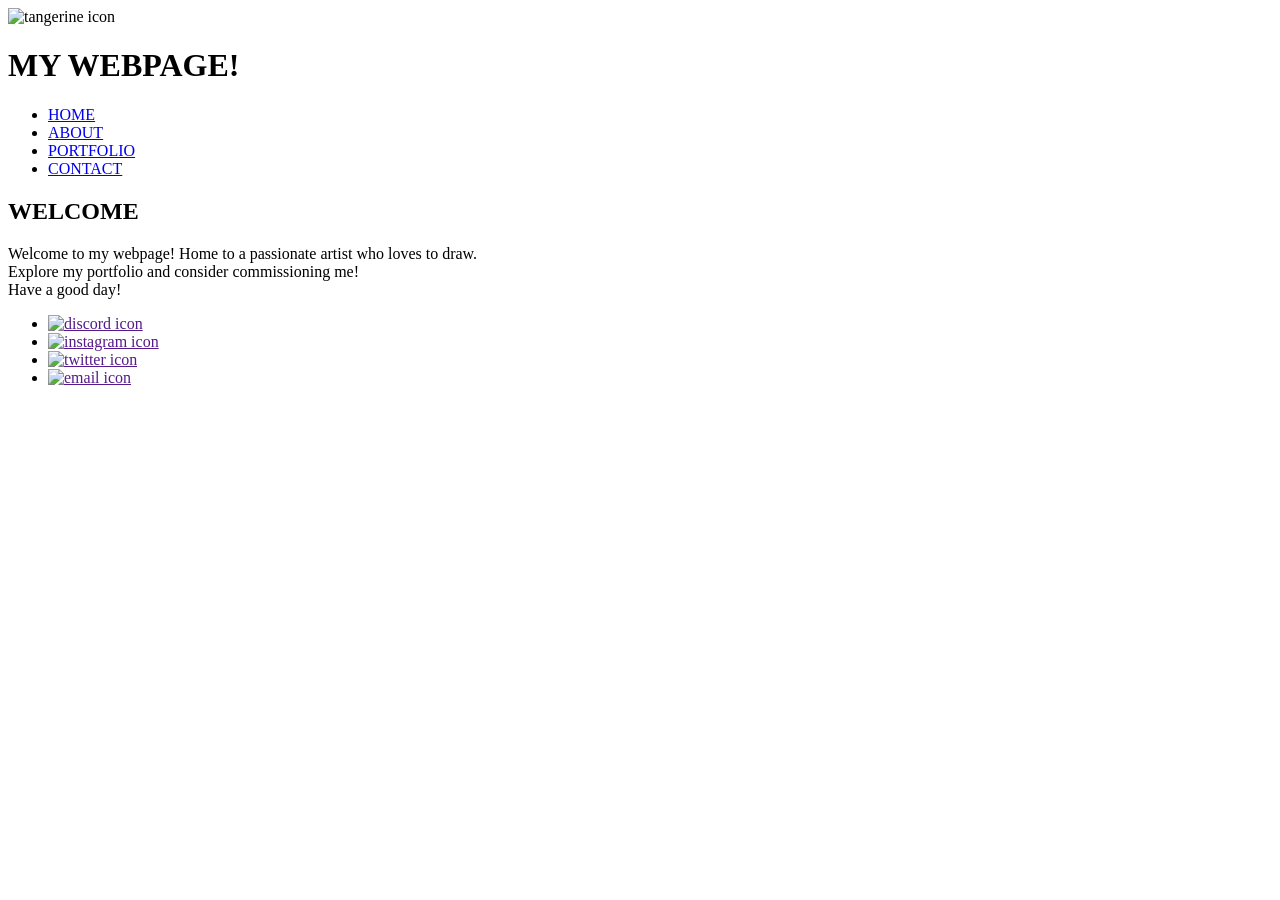
==== index.html @ e2b030c4 "Add files via upload" ====
<!DOCTYPE html>
<html lang="en">
<head>
   <meta charset="UTF-8">
   <meta name="viewport" content="width=device-width, initial-scale=1.0">
   <title>Leah's Webpage</title>
    <link rel="stylesheet" href="styles.css">
   <link rel="preconnect" href="https://fonts.googleapis.com">
   <link rel="preconnect" href="https://fonts.gstatic.com" crossorigin>
   <link href="https://fonts.googleapis.com/css2?family=Caprasimo&display=swap" rel="stylesheet">
   <link href="https://fonts.googleapis.com/css2?family=Allerta&family=Caprasimo&display=swap" rel="stylesheet">
</head>
<body>
   
    <div class="page-transition">

            <div class="container">
                    <div class="card">
                        <div class="pfp">
                            <img src="tangy.png" alt="tangerine icon">
                    </div>

                    <div class="texts">
                            <div class="header-title">
                            <h1>MY WEBPAGE!</h1>
                        </div>
                            <div class="nav">
                                <ul>
                                <li><a class="active" href="#">HOME</a></li>
                                <li><a href="about.html">ABOUT</a></li>
                                <li><a href="portfolio.html">PORTFOLIO</a></li>
                                <li><a href="contact.html">CONTACT</a></li>
                            </ul>
                        </div>
                            <div class="welc">
                            <h2>WELCOME</h2>
                            <p>Welcome to my webpage! Home to a passionate artist who loves to draw.<br>Explore my portfolio and consider commissioning me!<br>Have a good day!</p>
                        </div>

                        <div class="icons">
                            <ul>
                                <li><a href=""><img src="discord.png" alt="discord icon"></a></li>
                                <li><a href=""><img src="instagram.png" alt="instagram icon"></a></li>
                                <li><a href=""><img src="twitter.png" alt="twitter icon"></a></li>
                                    <li><a href=""><img src="email.png" alt="email icon"></a></li>
                            </ul>
                        </div>
                        
                    </div>
                    
                </div>
            </div>
    </div>

 </body>
</html>
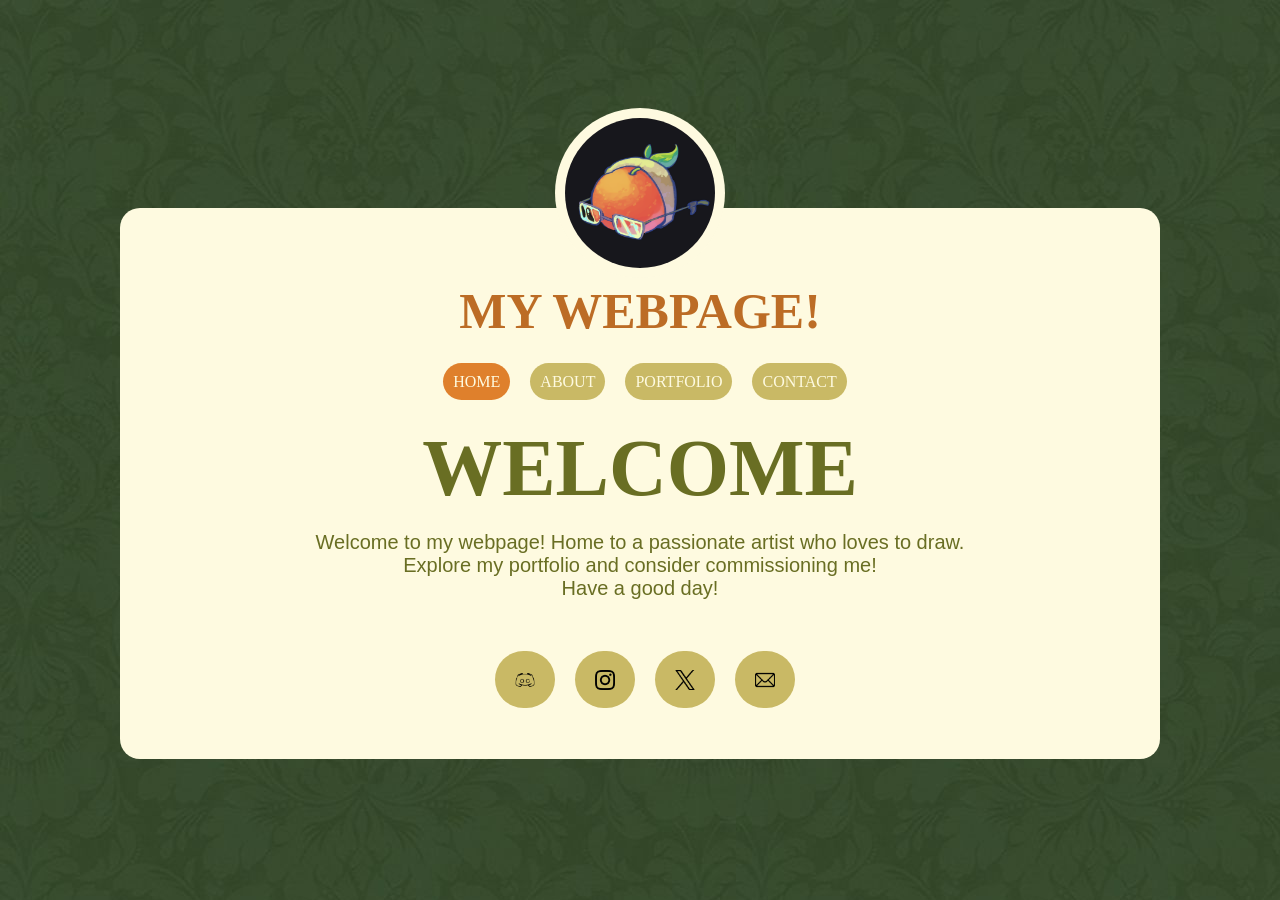
==== commit f03ef460: "Update index.html" ====
--- a/index.html
+++ b/index.html
@@ -53,4 +53,4 @@
     </div>
 
  </body>
-</html>+</html>
--- a/styles.css
+++ b/styles.css
@@ -0,0 +1,358 @@
+body {
+    background-image: url(bg.jpg);
+}
+
+.container {
+    display: flex;
+    justify-content: center;
+    align-items: center;
+
+}
+
+
+.card {
+    position: relative;
+    display: flex;
+    justify-content: center;
+    align-content: center;
+    margin: 10px;
+    margin-top: 200px;
+
+    padding: 60px 20px 20px 20px;
+    background-color: #FEFAE0;
+    border-radius: 20px;
+
+
+    width: 1000px;
+    height: auto;
+    
+
+    font-family: "Caprasimo", serif;
+    font-weight: 400;
+    font-style: normal;
+
+    
+}
+
+.pfp {
+    position: absolute;
+    margin: 0;
+    padding: 0;
+    margin-top: -100px;
+
+    left: 50%;
+    top: 0;
+    transform: translateX(-50%);
+
+}
+
+.pfp img{
+    border-radius: 50%;
+    width: 150px;
+    height: 150px;
+    padding: 10px;
+
+    background-color: #FEFAE0;
+
+}
+
+.texts {
+    display: flexbox;
+    justify-content: center;
+    align-items: center;
+}
+
+.header-title {
+    display: flexbox;
+    text-align: center;
+    margin-top: -20px;
+}
+
+.header-title h1 {
+    font-size: 50px;
+    color: #BC6C25;
+}
+
+.nav {
+    display: flexbox;
+    justify-content: center;
+    align-items: center;
+}
+
+.nav ul {
+    list-style-type: none;
+    display: flex;
+    justify-content: center;
+    align-content: center;
+    margin-left: -30px;
+}
+
+.nav ul li a {
+    margin: 10px;
+    text-decoration: none;
+    padding: 10px;
+    background-color: #c9b965;
+    color:#FEFAE0;
+    border-radius: 20px;
+}
+
+.nav li a.active, .nav li a:hover:not(.active){
+    background-color: #df802c;
+}
+
+
+
+
+
+
+
+
+.welc {
+    display: flexbox;
+    justify-content: center;
+    align-content: center;
+    text-align: center;
+    margin-top: -50px;
+}
+
+.welc h2 {
+    font-size: 80px;
+    color: #696e23;
+}
+
+.welc p {
+    font-family: "Allerta", sans-serif;
+    font-weight: 400;
+    font-style: normal;
+    font-size: 20px;
+    color: #696e23;
+
+    margin-top: -50px;
+}
+
+
+
+
+
+
+
+
+
+.columns {
+    display: flex;
+    position: relative;
+    justify-content: center;
+    align-items: center;
+    align-content: center;
+    gap: 50px;
+    margin-left: 20px;
+    
+}
+
+.about {
+    display: inline;
+    justify-content: left;
+    align-content: left;
+    margin-top: -50px;
+    
+}
+
+.about h2 {
+    color:#696e23;
+    font-size: 50px;
+}
+
+.about ul {margin-top: -30px;}
+
+.about ul li {
+    color:#696e23;
+    font-family: "Allerta", sans-serif;
+    font-weight: 400;
+    font-style: normal;
+    font-size: 20px;
+    
+}
+
+.pink-boxes {
+    display: flexbox;
+    flex-direction: column;
+    margin: 10px;
+    
+}
+
+.likes , .skills {
+    padding-right: 100px;
+    padding-top: 5px;
+    padding-bottom: 10px;
+    background-color: #e39168;
+    border-radius: 20px;
+    color:#FEFAE0;
+    margin:30px;
+    width: 250px;
+    height:150px;
+}
+
+.likes ul li, .likes h3 , .skills ul li, .skills h3  {
+    margin-left: 20px;
+    
+}
+
+.likes h3, .skills h3 {
+    font-weight: 100;
+}
+
+.likes li, .skills li {
+    font-family: "Allerta", sans-serif;
+    font-weight: 400;
+    font-style: normal;
+}
+
+
+
+
+
+.portfolio {
+    margin: 50px auto;
+    overflow: hidden;
+    max-width: 800px;
+    height: auto;
+}
+
+.set1 {
+    margin-bottom: 50px;
+}
+
+.portfolio ul {
+    list-style: none;
+    padding: 0;
+    margin: 0;
+}
+
+.set1 ul{
+    column-count: 3;
+    column-gap: 16px;
+}
+
+
+.portfolio ul li {
+    break-inside: avoid; 
+    margin-bottom: 16px;         
+    overflow: hidden;
+    border-radius: 12px;
+}
+
+.portfolio ul li img {
+    width: 100%;
+    height: auto; 
+    display: block;
+    border-radius: 12px;
+
+    transition: transform 0.3s cubic-bezier(0.25, 1, 0.5, 1);
+}
+
+.portfolio ul li img:hover {
+    transform: scale(1.06); 
+    cursor: pointer;
+}
+
+.pic img {
+    display: flex;
+    justify-content: center;
+    align-items: center;
+    width: 790px;
+    margin-bottom: 50px;
+    border-radius: 12px;
+
+    transition: transform 0.3s cubic-bezier(0.25, 1, 0.5, 1);
+}
+
+.pic img:hover {
+    transform: scale(1.06);
+    cursor: pointer;
+}
+
+
+
+
+
+
+.socials {
+    display: flexbox;
+    justify-content: center;
+    align-items: center;
+    margin: 50px;
+}
+
+.socials ul {
+    list-style-type: none;
+    display: flex;
+    justify-content: center;
+    align-content: center;
+    margin-left: -30px;
+}
+
+.socials ul li {
+    margin:30px;
+    margin-top: -50px;
+    margin-bottom: -500px;
+    font-size: 30px;
+    color: #696e23;
+}
+
+
+
+
+
+
+.icons {
+    display: flexbox;
+    justify-content: center;
+    align-items: center;
+    margin: 50px;
+}
+
+.icons ul {
+    list-style-type: none;
+    display: flex;
+    justify-content: center;
+    align-content: center;
+    margin-left: -30px;
+}
+
+.icons ul a {
+    margin: 10px;
+    padding: 20px;
+    background-color: #c9b965;
+    border-radius:100px;
+}
+
+.icons img {
+    width: 20px;
+    height: 20px;
+    margin-bottom: -5px;
+}
+
+.icons li a:hover:not(.active){
+    background-color: #df802c;
+}
+
+
+
+
+@keyframes fadeInPage {
+    from {
+        opacity: 0;
+        transform: translateY(10px); /* Slightly slides up for a premium feel */
+    }
+    to {
+        opacity: 1;
+        transform: translateY(0);
+    }
+}
+
+/* 2. Create the class that triggers the animation */
+.page-transition {
+    animation: fadeInPage 0.5s ease-out forwards; /* 0.5s is the speed of the transition */
+}
+
+
